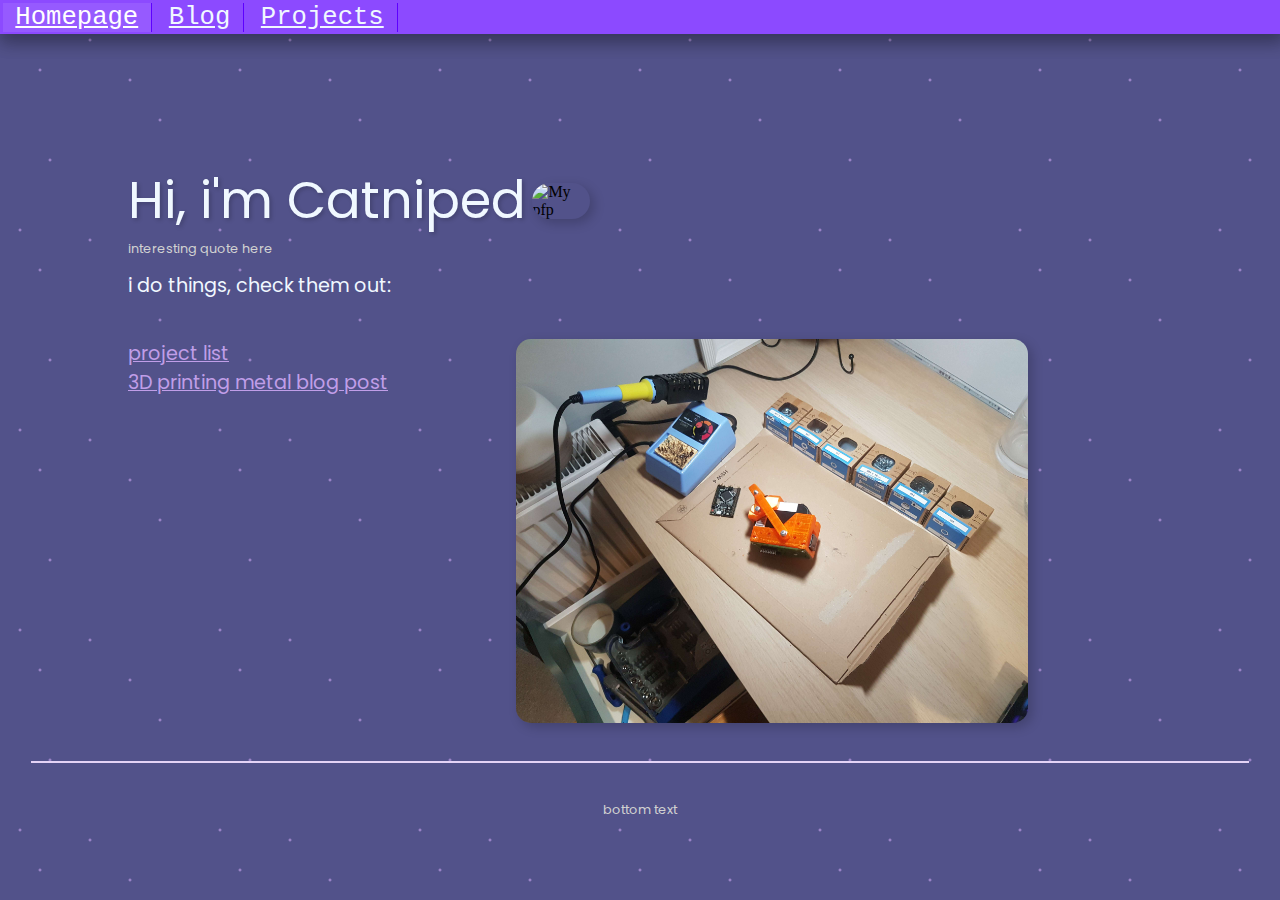
==== index.html @ d763e4e3 "fucked the spacing up" ====
<!DOCTYPE html>
<html lang="en">
  <head>
    <meta charset="UTF-8" />
    <meta name="viewport" content="width=device-width, initial-scale=1.0" />
    <link rel="stylesheet" type="text/css" href="styles/style.css" />
    <link rel="preconnect" href="https://fonts.googleapis.com">
    <link rel="preconnect" href="https://fonts.gstatic.com" crossorigin>
    <link href="https://fonts.googleapis.com/css2?family=Poppins:wght@800&display=swap" rel="stylesheet">
    <title>Catniped - Home</title>
    <meta content="Catnipeds portfolio" property="og:title" />
    <meta content="my projects, blogs, and other silliness" property="og:description" />
    <meta content="https://ferkokrc5.github.io/" property="og:url" />
    <meta content="#B174F7" data-react-helmet="true" name="theme-color" />
  </head>
  <body class="stars" style="background-color: rgb(82, 82, 138); margin: 0 0 0 0;">

    <div class="navbar">
      <a class="active" href="index.html">Homepage</a>
      <a href="blog.html">Blog</a>
      <a href="projects.html">Projects</a>
    </div>
    
    <div style="display: flex; align-items: center; margin-left: 10%; margin-top: 10%;">
        <p class="title" style="margin-right: 0.5vw; margin-bottom: 0; margin-top: 0;">Hi, i'm Catniped</p>
        <img class="image1" style="margin-bottom: 0;" src="https://cdn.discordapp.com/attachments/1117747399356583989/1129380857132625980/Untitled37_20230625230043.png" alt="My pfp"> 
    </div>
    <p class="subtext" style="margin-left: 10%; margin-top: 0.1svw;">interesting quote here</p>
    <p class="content">i do things, check them out:</p><br>

    <div class="content" style="display: flex;">
    <div><a href="projects.html">project list</a><br>
    <a href="posts/metal-3dp-journey-1.html">3D printing metal blog post</a></div>
    <img class="image3" src="posts/hp45_assembled.jpg">
    </div>

    <hr class="divider1">
    <center>
        <p class="subtext">bottom text</p>
    </center><br>
  </body>
</html>
---- styles/style.css ----
/* Common styles */

body {
	background-image: 
	  radial-gradient(2px 2px at 20px 30px, rgb(192, 158, 232), rgba(0, 0, 0, 0)),
	  radial-gradient(2px 2px at 40px 70px, rgb(192, 158, 232), rgba(0,0,0,0)),
	  radial-gradient(2px 2px at 50px 160px, rgb(192, 158, 232), rgba(0,0,0,0)),
	  radial-gradient(2px 2px at 90px 40px, rgb(192, 158, 232), rgba(0,0,0,0)),
	  radial-gradient(2px 2px at 130px 80px, rgb(192, 158, 232), rgba(0,0,0,0)),
	  radial-gradient(2px 2px at 160px 120px, rgb(192, 158, 232), rgb(82, 82, 138));
	background-repeat: repeat;
	background-size: 200px 200px;
	overflow-x: hidden;
	position: absolute;
	top: 0;
	bottom: 0;
	left: 0;
	right: 0;
  }

.title {
	-webkit-text-fill-color: aliceblue;
	font-family: Poppins;
	font-size: 4vw;
	text-shadow: 2px 2px 4px rgba(0,0,0,0.2);
}

.subtext {
	-webkit-text-fill-color: rgb(209, 209, 209);
	font-family: Poppins;
	font-size: 1vw;
}

.content {
	-webkit-text-fill-color: aliceblue;
	font-family: Poppins;
	font-size: 1.5vw;
	margin-left: 10%;
	margin-right: 10%;
	margin-top: 0.1svw;
}

a {
	-webkit-text-fill-color: rgb(192, 158, 232);
}

.image1 {
	height: 5%;
	width: 5%;
	border-radius: 550px;
	box-shadow: 4px 4px 12px rgba(0,0,0,0.2);
}

.image2 {
	height: 50vw;
	border-radius: 12px;
	box-shadow: 4px 4px 12px rgba(0,0,0,0.2);
	object-fit: contain;
}

.image3 {
	height: 30vw;
	border-radius: 15px;
	box-shadow: 4px 4px 12px rgba(0,0,0,0.2);
	object-fit: contain;
	margin-left: 10vw;
}

.divider1 {
	margin-top: 3svw;
	margin-bottom: 3svw;
	border-color: rgb(228, 211, 246);
	border-style: solid;
	width: 95%;
}

/* Top navbar styles */

#header:before {
	background-color: rgb(163, 105, 220);
}

.navbar {
	width: 100%;
	background-color: rgb(140, 74, 255);
	padding: 0.2vw;
	box-shadow:0 10px 16px 0 rgba(0,0,0,0.2),0 6px 20px 0 rgba(0,0,0,0.19); 
}

.navbar a {
	font-family: Monospace;
	font-size: 2vw;
	-webkit-text-fill-color: aliceblue;
	border-style: solid;
	border-width: 0 0.1vw 0 0 ;
	border-color: rgb(93, 0, 255);
	padding-right: 1vw;
	padding-left: 1vw;
}

.navbar a.active {
	background-color: rgb(150, 90, 255);
	-webkit-text-fill-color: rgb(255, 255, 255);
}

.navbar a:hover {
	-webkit-text-fill-color: rgb(255, 255, 255);
	background-color: rgb(150, 90, 255);
}

/* Post container styles */

.post-container {
    width:50%;
	margin:0.1vw;
	padding-left: 1vw;
	padding-top: 0.5vw;
	box-sizing: border-box;

    background: rgb(63, 5, 188);
	border-style: solid;
	border-color: rgb(106, 108, 249);
	border-radius: 2vw;
	box-shadow:0 10px 16px 0 rgba(0,0,0,0.2),0 6px 20px 0 rgba(0,0,0,0.19); 

	display: block;
	margin-left: auto;
	margin-right: auto;

	cursor: pointer;
}

.post-container #title {
	-webkit-text-fill-color: aliceblue;
	font-size: 2vw;
	font-family: Poppins;
 	margin: 0.1vw;
}

.post-container #content {
	-webkit-text-fill-color: rgb(209, 209, 209);
	font-size: 1vw;
	font-family: Poppins;
	margin: 0.1vw;
}
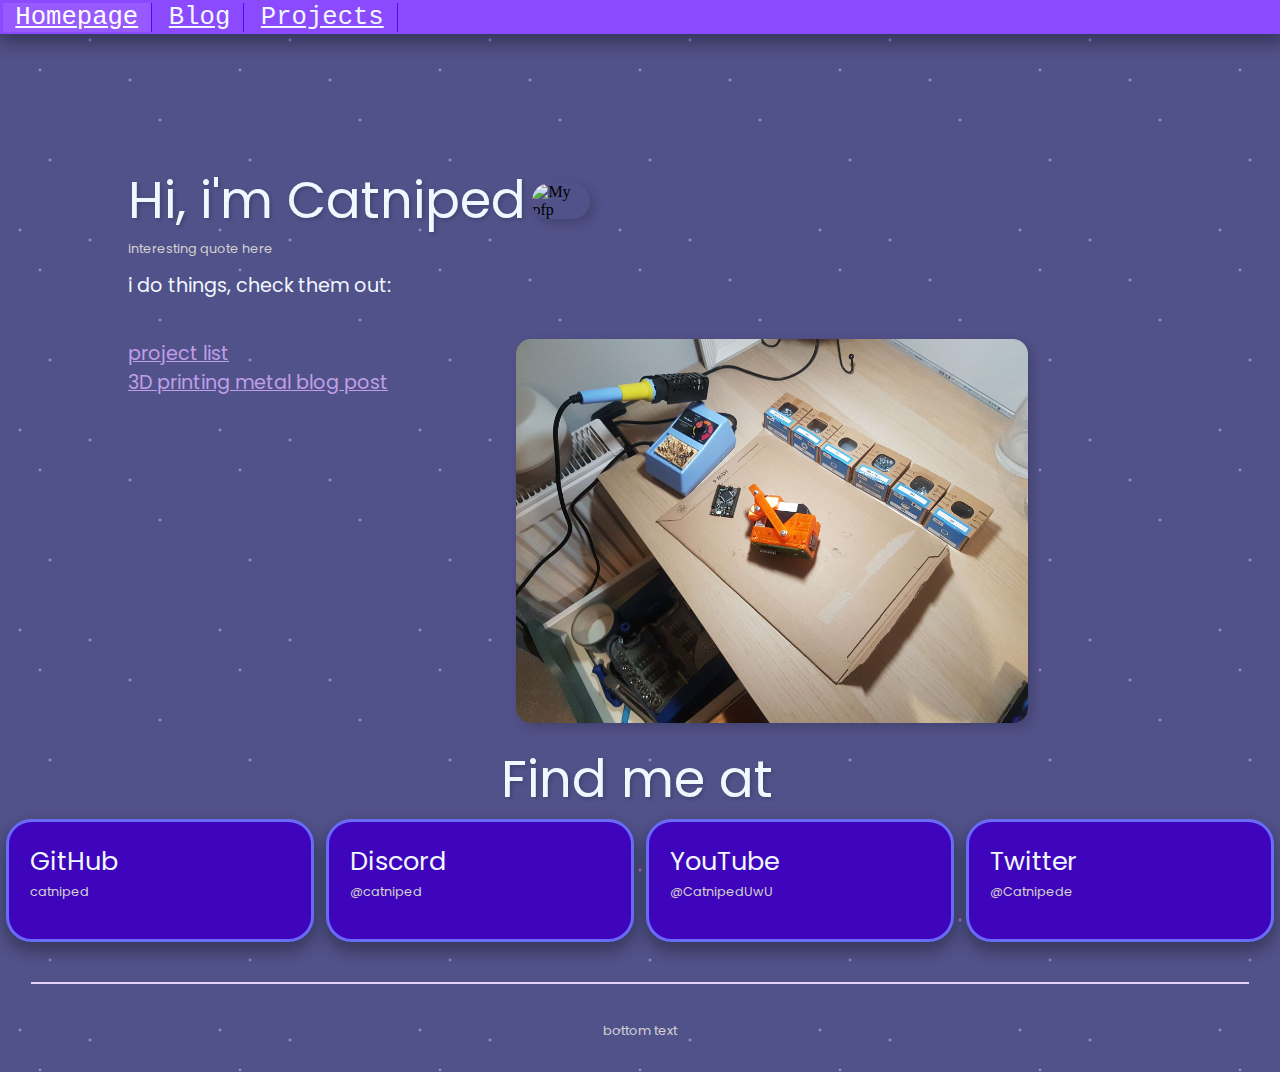
==== commit 2d03fc71: "media and fonts and stuff" ====
--- a/index.html
+++ b/index.html
@@ -6,12 +6,13 @@
     <link rel="stylesheet" type="text/css" href="styles/style.css" />
     <link rel="preconnect" href="https://fonts.googleapis.com">
     <link rel="preconnect" href="https://fonts.gstatic.com" crossorigin>
-    <link href="https://fonts.googleapis.com/css2?family=Poppins:wght@800&display=swap" rel="stylesheet">
+    <link href="https://fonts.googleapis.com/css2?family=Poppins:wght@800&family=Space+Mono&display=swap" rel="stylesheet">
     <title>Catniped - Home</title>
     <meta content="Catnipeds portfolio" property="og:title" />
     <meta content="my projects, blogs, and other silliness" property="og:description" />
     <meta content="https://ferkokrc5.github.io/" property="og:url" />
     <meta content="#B174F7" data-react-helmet="true" name="theme-color" />
+    <link rel="icon" type="image/x-icon" href="favicon.ico">
   </head>
   <body class="stars" style="background-color: rgb(82, 82, 138); margin: 0 0 0 0;">
 
@@ -32,6 +33,28 @@
     <div><a href="projects.html">project list</a><br>
     <a href="posts/metal-3dp-journey-1.html">3D printing metal blog post</a></div>
     <img class="image3" src="posts/hp45_assembled.jpg">
+    </div><br>
+
+    <center><p class="title" style="margin-right: 0.5vw; margin-bottom: 0; margin-top: 0;">Find me at</p></center>
+
+    <div style="display: flex;">
+
+      <div onclick="location.href='https://github.com/Catniped';" onmouseover="this.style.boxShadow = '0 10px 36px 0 rgba(0,0,0,0.2),0 6px 40px 0 rgba(0,0,0,0.19)';" onmouseout="this.style.boxShadow = '0 10px 16px 0 rgba(0,0,0,0.2),0 6px 20px 0 rgba(0,0,0,0.19)';" class="post-container" style="margin-right: 0.5vw; margin-left:0.5vw; padding: 1.5vw;">
+        <p id="title">GitHub</p><p id="content">catniped</p>
+      </div>
+
+      <div onclick="location.href='https://discord.gg/ERqXS6tCSv';" onmouseover="this.style.boxShadow = '0 10px 36px 0 rgba(0,0,0,0.2),0 6px 40px 0 rgba(0,0,0,0.19)';" onmouseout="this.style.boxShadow = '0 10px 16px 0 rgba(0,0,0,0.2),0 6px 20px 0 rgba(0,0,0,0.19)';" class="post-container" style="margin-right: 0.5vw; margin-left:0.5vw; padding: 1.5vw;">
+        <p id="title">Discord</p><p id="content">@catniped</p><br>
+      </div>
+
+      <div onclick="location.href='https://www.youtube.com/channel/UCFNl9zLB8cc10WgescXyoWg';" onmouseover="this.style.boxShadow = '0 10px 36px 0 rgba(0,0,0,0.2),0 6px 40px 0 rgba(0,0,0,0.19)';" onmouseout="this.style.boxShadow = '0 10px 16px 0 rgba(0,0,0,0.2),0 6px 20px 0 rgba(0,0,0,0.19)';" class="post-container" style="margin-right: 0.5vw; margin-left:0.5vw; padding: 1.5vw;">
+        <p id="title">YouTube</p><p id="content">@CatnipedUwU</p><br>
+      </div>
+
+      <div onclick="location.href='https://twitter.com/Catnipede';" onmouseover="this.style.boxShadow = '0 10px 36px 0 rgba(0,0,0,0.2),0 6px 40px 0 rgba(0,0,0,0.19)';" onmouseout="this.style.boxShadow = '0 10px 16px 0 rgba(0,0,0,0.2),0 6px 20px 0 rgba(0,0,0,0.19)';" class="post-container" style="margin-right: 0.5vw; margin-left:0.5vw; padding: 1.5vw;">
+        <p id="title">Twitter</p><p id="content">@Catnipede</p><br>
+      </div>
+
     </div>
 
     <hr class="divider1">
--- a/styles/style.css
+++ b/styles/style.css
@@ -64,6 +64,14 @@
 	box-shadow: 4px 4px 12px rgba(0,0,0,0.2);
 	object-fit: contain;
 	margin-left: 10vw;
+}
+
+.image4 {
+	align-items: center;
+	width: 15vw;
+
+	margin-top: 1vw;
+	object-fit: contain;
 }
 
 .divider1 {
@@ -142,4 +150,4 @@
 	font-size: 1vw;
 	font-family: Poppins;
 	margin: 0.1vw;
-}+}
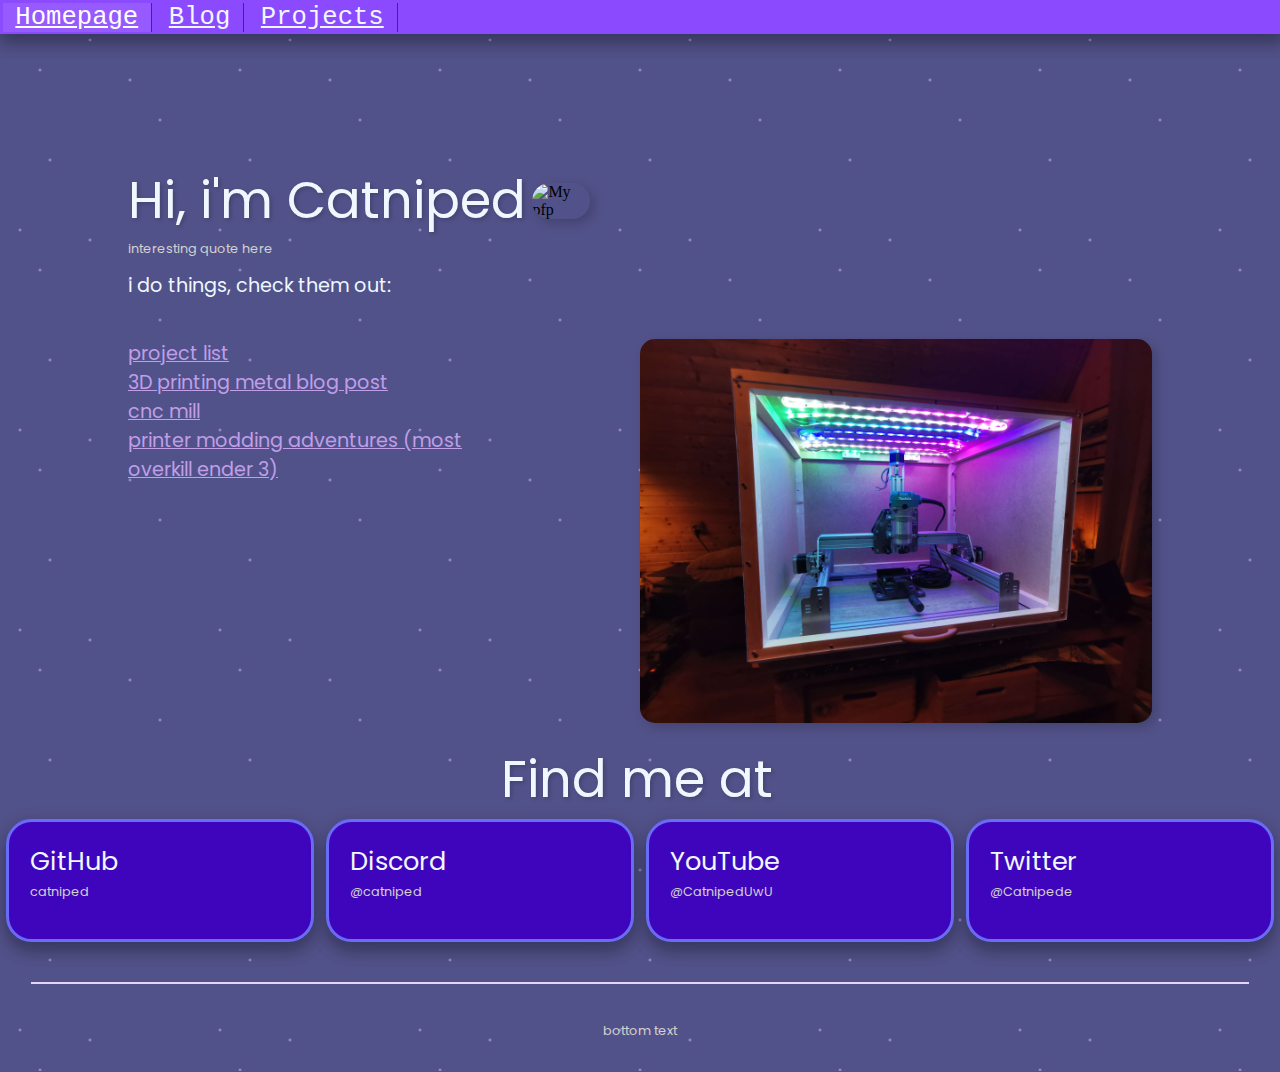
==== commit 57f6f249: "aa" ====
--- a/index.html
+++ b/index.html
@@ -31,8 +31,10 @@
 
     <div class="content" style="display: flex;">
     <div><a href="projects.html">project list</a><br>
-    <a href="posts/metal-3dp-journey-1.html">3D printing metal blog post</a></div>
-    <img class="image3" src="posts/hp45_assembled.jpg">
+    <a href="posts/metal-3dp-journey-1.html">3D printing metal blog post</a><br>
+    <a href="posts/rapidproto.html">cnc mill</a><br>
+    <a href="posts/ender3.html">printer modding adventures (most overkill ender 3)</a></div>
+    <img class="image3" src="posts/cncmill1.jpg">
     </div><br>
 
     <center><p class="title" style="margin-right: 0.5vw; margin-bottom: 0; margin-top: 0;">Find me at</p></center>
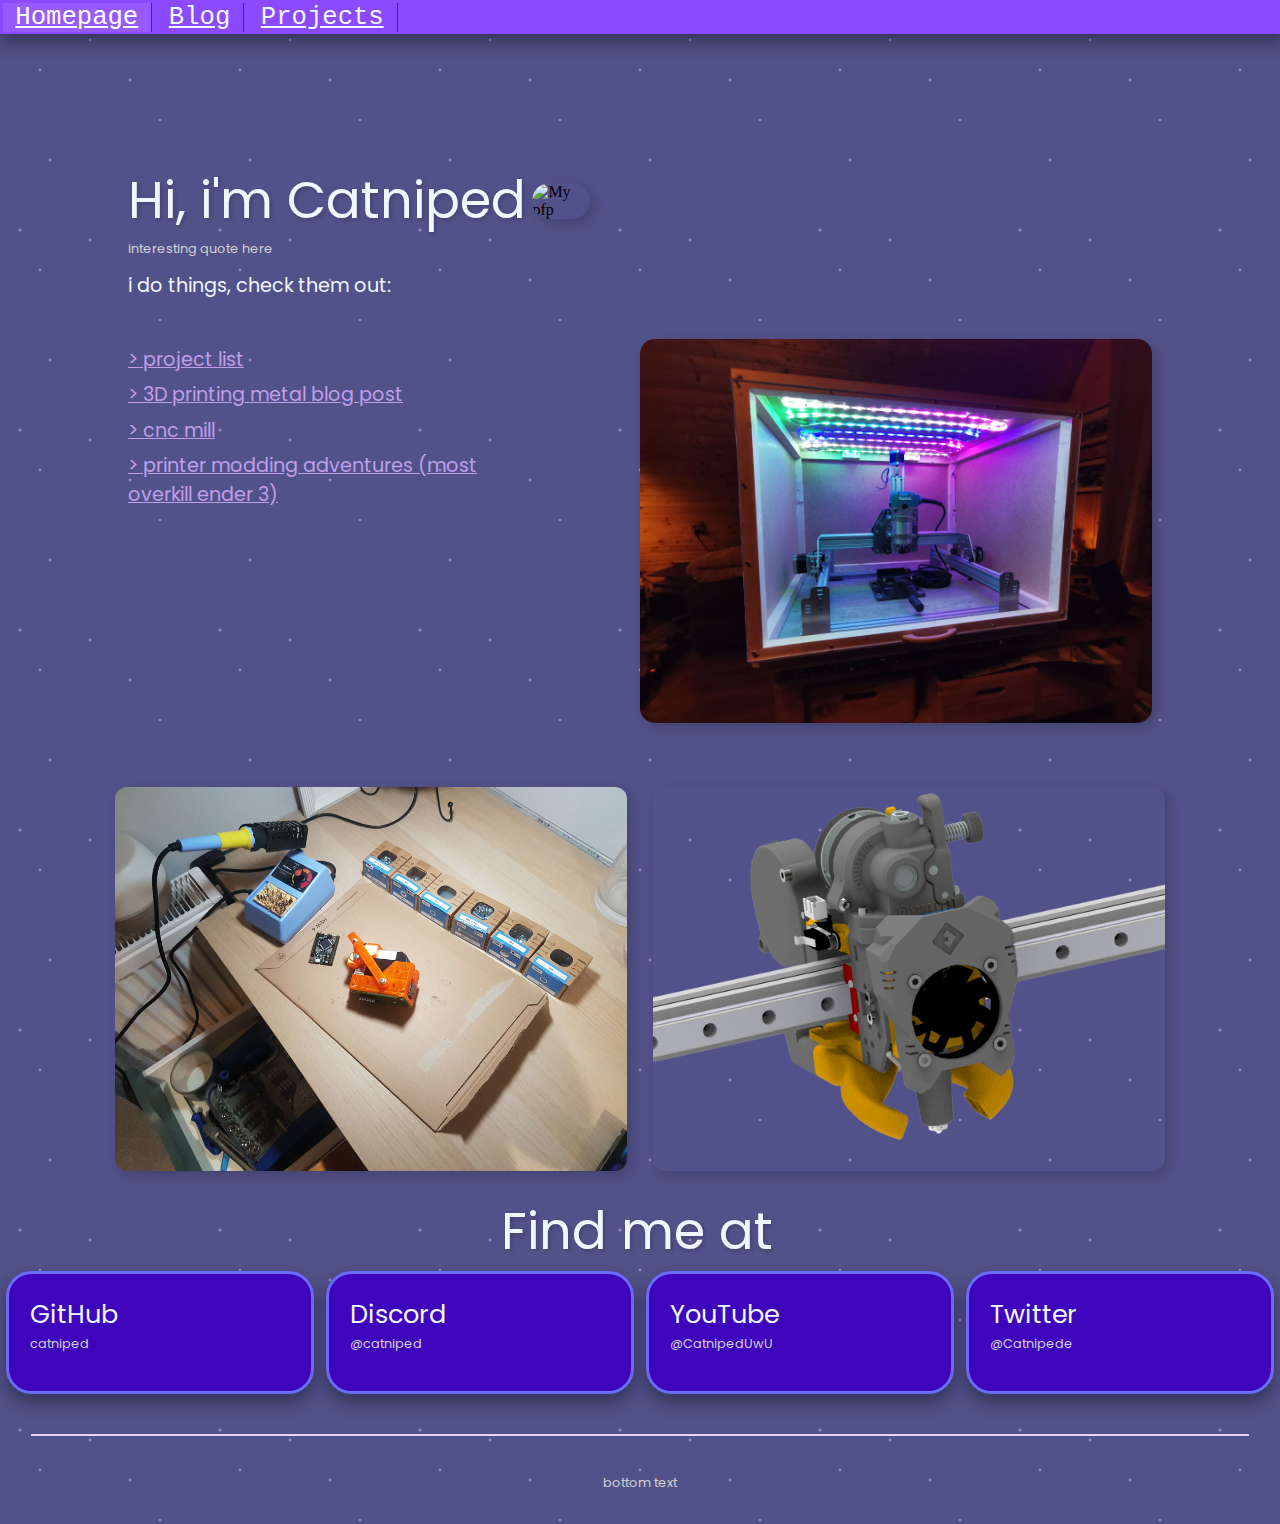
==== commit 6d63653b: "b" ====
--- a/index.html
+++ b/index.html
@@ -10,7 +10,7 @@
     <title>Catniped - Home</title>
     <meta content="Catnipeds portfolio" property="og:title" />
     <meta content="my projects, blogs, and other silliness" property="og:description" />
-    <meta content="https://ferkokrc5.github.io/" property="og:url" />
+    <meta content="https://catniped.xyz/" property="og:url" />
     <meta content="#B174F7" data-react-helmet="true" name="theme-color" />
     <link rel="icon" type="image/x-icon" href="favicon.ico">
   </head>
@@ -30,12 +30,20 @@
     <p class="content">i do things, check them out:</p><br>
 
     <div class="content" style="display: flex;">
-    <div><a href="projects.html">project list</a><br>
-    <a href="posts/metal-3dp-journey-1.html">3D printing metal blog post</a><br>
-    <a href="posts/rapidproto.html">cnc mill</a><br>
-    <a href="posts/ender3.html">printer modding adventures (most overkill ender 3)</a></div>
-    <img class="image3" src="posts/cncmill1.jpg">
+    <div class="links"><a href="projects.html">> project list</a><br>
+    <a href="posts/metal-3dp-journey-1.html">> 3D printing metal blog post</a><br>
+    <a href="posts/rapidproto.html">> cnc mill</a><br>
+    <a href="posts/ender3.html">> printer modding adventures (most overkill ender 3)</a></div>
+    <a href="posts/rapidproto.html"><img class="image3" src="posts/cncmill1.jpg"></a>
     </div><br>
+    
+    <div style="display: flex; align-items: center; justify-content: center;">
+
+      <a href="posts/metal-3dp-journey-1.html"><img class="image5" src="posts/hp45_assembled.jpg"></a>
+      <a href="posts/ender3.html"><img class="image5" src="posts/printhead2.png"></a>
+    </div>
+
+    <br>
 
     <center><p class="title" style="margin-right: 0.5vw; margin-bottom: 0; margin-top: 0;">Find me at</p></center>
 
--- a/styles/style.css
+++ b/styles/style.css
@@ -52,7 +52,7 @@
 }
 
 .image2 {
-	height: 50vw;
+	height: 30vw;
 	border-radius: 12px;
 	box-shadow: 4px 4px 12px rgba(0,0,0,0.2);
 	object-fit: contain;
@@ -74,12 +74,27 @@
 	object-fit: contain;
 }
 
+.image5 {
+	width: 40vw;
+	margin-left: 1vw;
+	margin-right: 1vw;
+	margin-top: 3vw;
+	border-radius: 12px;
+	box-shadow: 4px 4px 12px rgba(0,0,0,0.2);
+	object-fit: contain;
+}
+
 .divider1 {
 	margin-top: 3svw;
 	margin-bottom: 3svw;
 	border-color: rgb(228, 211, 246);
 	border-style: solid;
 	width: 95%;
+}
+
+.links a {
+	display: inline-block;
+	margin-top: 0.5vw
 }
 
 /* Top navbar styles */
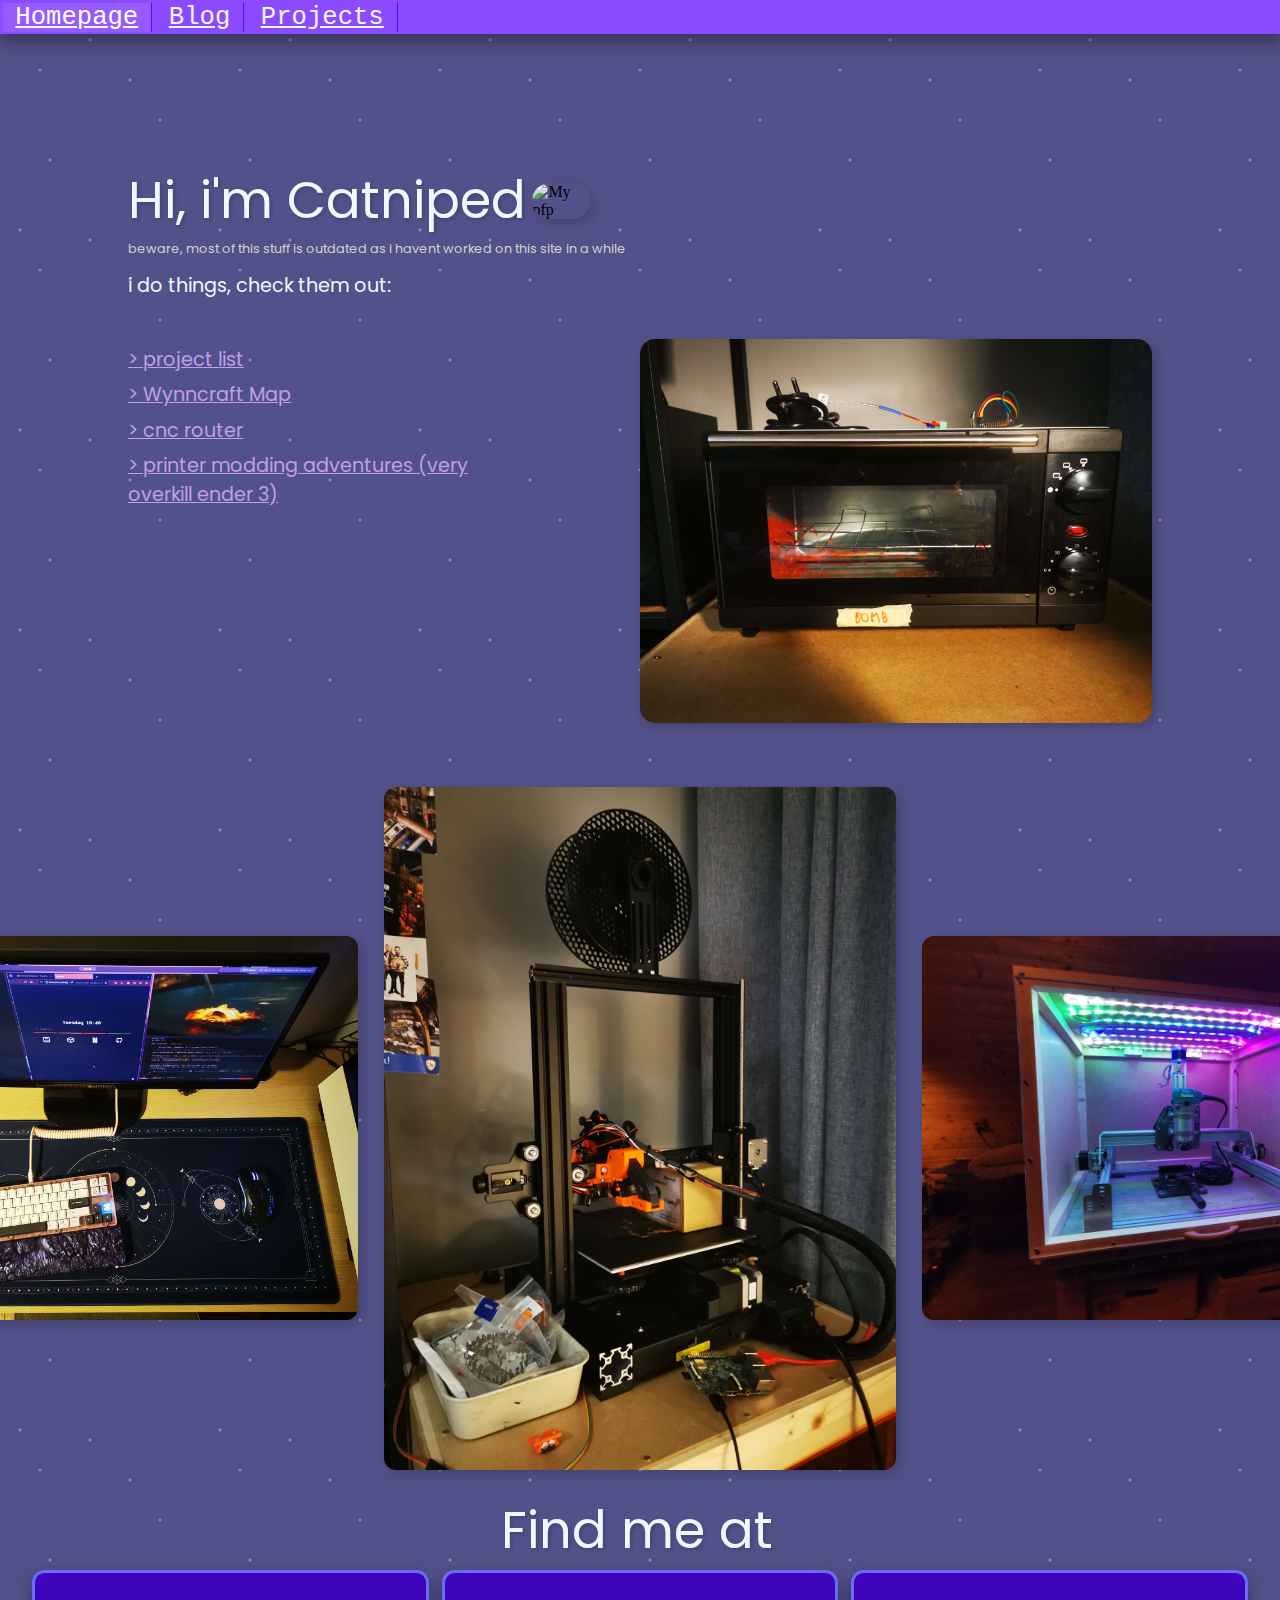
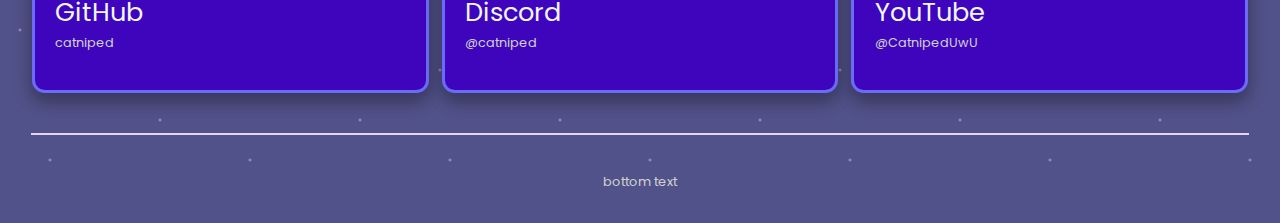
==== commit a71900a2: "updates" ====
--- a/index.html
+++ b/index.html
@@ -11,6 +11,7 @@
     <meta content="Catnipeds portfolio" property="og:title" />
     <meta content="my projects, blogs, and other silliness" property="og:description" />
     <meta content="https://catniped.xyz/" property="og:url" />
+    <meta content="https://catniped.xyz/posts/cncmill1.jpg" property="og:image" />
     <meta content="#B174F7" data-react-helmet="true" name="theme-color" />
     <link rel="icon" type="image/x-icon" href="favicon.ico">
   </head>
@@ -24,45 +25,42 @@
     
     <div style="display: flex; align-items: center; margin-left: 10%; margin-top: 10%;">
         <p class="title" style="margin-right: 0.5vw; margin-bottom: 0; margin-top: 0;">Hi, i'm Catniped</p>
-        <img class="image1" style="margin-bottom: 0;" src="https://cdn.discordapp.com/attachments/1117747399356583989/1129380857132625980/Untitled37_20230625230043.png" alt="My pfp"> 
+        <img class="image1" style="margin-bottom: 0;" src="https://cdn.discordapp.com/avatars/365909768306688000/e3db77db5adcc44de8a431ad9707462f.webp?size=128" alt="My pfp"> 
     </div>
-    <p class="subtext" style="margin-left: 10%; margin-top: 0.1svw;">interesting quote here</p>
+    <p class="subtext" style="margin-left: 10%; margin-top: 0.1svw;">beware, most of this stuff is outdated as i havent worked on this site in a while</p>
     <p class="content">i do things, check them out:</p><br>
 
     <div class="content" style="display: flex;">
     <div class="links"><a href="projects.html">> project list</a><br>
-    <a href="posts/metal-3dp-journey-1.html">> 3D printing metal blog post</a><br>
-    <a href="posts/rapidproto.html">> cnc mill</a><br>
-    <a href="posts/ender3.html">> printer modding adventures (most overkill ender 3)</a></div>
-    <a href="posts/rapidproto.html"><img class="image3" src="posts/cncmill1.jpg"></a>
+    <a href="https://catniped.xyz/wynnmap/">> Wynncraft Map</a><br>
+    <a href="posts/rapidproto.html">> cnc router</a><br>
+    <a href="posts/ender3.html">> printer modding adventures (very overkill ender 3)</a></div>
+    <a href=""><img class="image3" src="assets/bomb2.jpg"></a>
     </div><br>
     
     <div style="display: flex; align-items: center; justify-content: center;">
 
-      <a href="posts/metal-3dp-journey-1.html"><img class="image5" src="posts/hp45_assembled.jpg"></a>
-      <a href="posts/ender3.html"><img class="image5" src="posts/printhead2.png"></a>
+      <a href=""><img class="image5" src="assets/desk1.jpg"></a>
+      <a href="posts/ender3.html"><img class="image5" src="assets/ender3_1.jpg"></a>
+      <a href="posts/rapidproto.html"><img class="image5" src="assets/cncmill1.jpg"></a>
     </div>
 
     <br>
 
     <center><p class="title" style="margin-right: 0.5vw; margin-bottom: 0; margin-top: 0;">Find me at</p></center>
 
-    <div style="display: flex;">
+    <div style="display: flex; margin-left: 2vw; margin-right: 2vw;">
 
       <div onclick="location.href='https://github.com/Catniped';" onmouseover="this.style.boxShadow = '0 10px 36px 0 rgba(0,0,0,0.2),0 6px 40px 0 rgba(0,0,0,0.19)';" onmouseout="this.style.boxShadow = '0 10px 16px 0 rgba(0,0,0,0.2),0 6px 20px 0 rgba(0,0,0,0.19)';" class="post-container" style="margin-right: 0.5vw; margin-left:0.5vw; padding: 1.5vw;">
         <p id="title">GitHub</p><p id="content">catniped</p>
       </div>
 
-      <div onclick="location.href='https://discord.gg/ERqXS6tCSv';" onmouseover="this.style.boxShadow = '0 10px 36px 0 rgba(0,0,0,0.2),0 6px 40px 0 rgba(0,0,0,0.19)';" onmouseout="this.style.boxShadow = '0 10px 16px 0 rgba(0,0,0,0.2),0 6px 20px 0 rgba(0,0,0,0.19)';" class="post-container" style="margin-right: 0.5vw; margin-left:0.5vw; padding: 1.5vw;">
+      <div onclick="location.href='';" onmouseover="this.style.boxShadow = '0 10px 36px 0 rgba(0,0,0,0.2),0 6px 40px 0 rgba(0,0,0,0.19)';" onmouseout="this.style.boxShadow = '0 10px 16px 0 rgba(0,0,0,0.2),0 6px 20px 0 rgba(0,0,0,0.19)';" class="post-container" style="margin-right: 0.5vw; margin-left:0.5vw; padding: 1.5vw;">
         <p id="title">Discord</p><p id="content">@catniped</p><br>
       </div>
 
       <div onclick="location.href='https://www.youtube.com/channel/UCFNl9zLB8cc10WgescXyoWg';" onmouseover="this.style.boxShadow = '0 10px 36px 0 rgba(0,0,0,0.2),0 6px 40px 0 rgba(0,0,0,0.19)';" onmouseout="this.style.boxShadow = '0 10px 16px 0 rgba(0,0,0,0.2),0 6px 20px 0 rgba(0,0,0,0.19)';" class="post-container" style="margin-right: 0.5vw; margin-left:0.5vw; padding: 1.5vw;">
         <p id="title">YouTube</p><p id="content">@CatnipedUwU</p><br>
-      </div>
-
-      <div onclick="location.href='https://twitter.com/Catnipede';" onmouseover="this.style.boxShadow = '0 10px 36px 0 rgba(0,0,0,0.2),0 6px 40px 0 rgba(0,0,0,0.19)';" onmouseout="this.style.boxShadow = '0 10px 16px 0 rgba(0,0,0,0.2),0 6px 20px 0 rgba(0,0,0,0.19)';" class="post-container" style="margin-right: 0.5vw; margin-left:0.5vw; padding: 1.5vw;">
-        <p id="title">Twitter</p><p id="content">@Catnipede</p><br>
       </div>
 
     </div>
@@ -72,4 +70,4 @@
         <p class="subtext">bottom text</p>
     </center><br>
   </body>
-</html>+</html>
--- a/styles/style.css
+++ b/styles/style.css
@@ -143,7 +143,7 @@
     background: rgb(63, 5, 188);
 	border-style: solid;
 	border-color: rgb(106, 108, 249);
-	border-radius: 2vw;
+	border-radius: 1vw;
 	box-shadow:0 10px 16px 0 rgba(0,0,0,0.2),0 6px 20px 0 rgba(0,0,0,0.19); 
 
 	display: block;
@@ -166,3 +166,28 @@
 	font-family: Poppins;
 	margin: 0.1vw;
 }
+
+
+.post-category {
+	-webkit-text-fill-color: rgb(209, 209, 209);
+	font-family: Poppins;
+	font-size: 2vw;
+
+    width:50%;
+	margin:0.1vw;
+	box-sizing: border-box;
+
+	display: block;
+	margin-left: auto;
+	margin-right: auto;
+
+	cursor: pointer;
+}
+
+
+.divider2 {
+	margin-bottom: 1.5svw;
+	border-color: rgb(209, 209, 209);
+	border-style: solid;
+	width: 55%;
+}
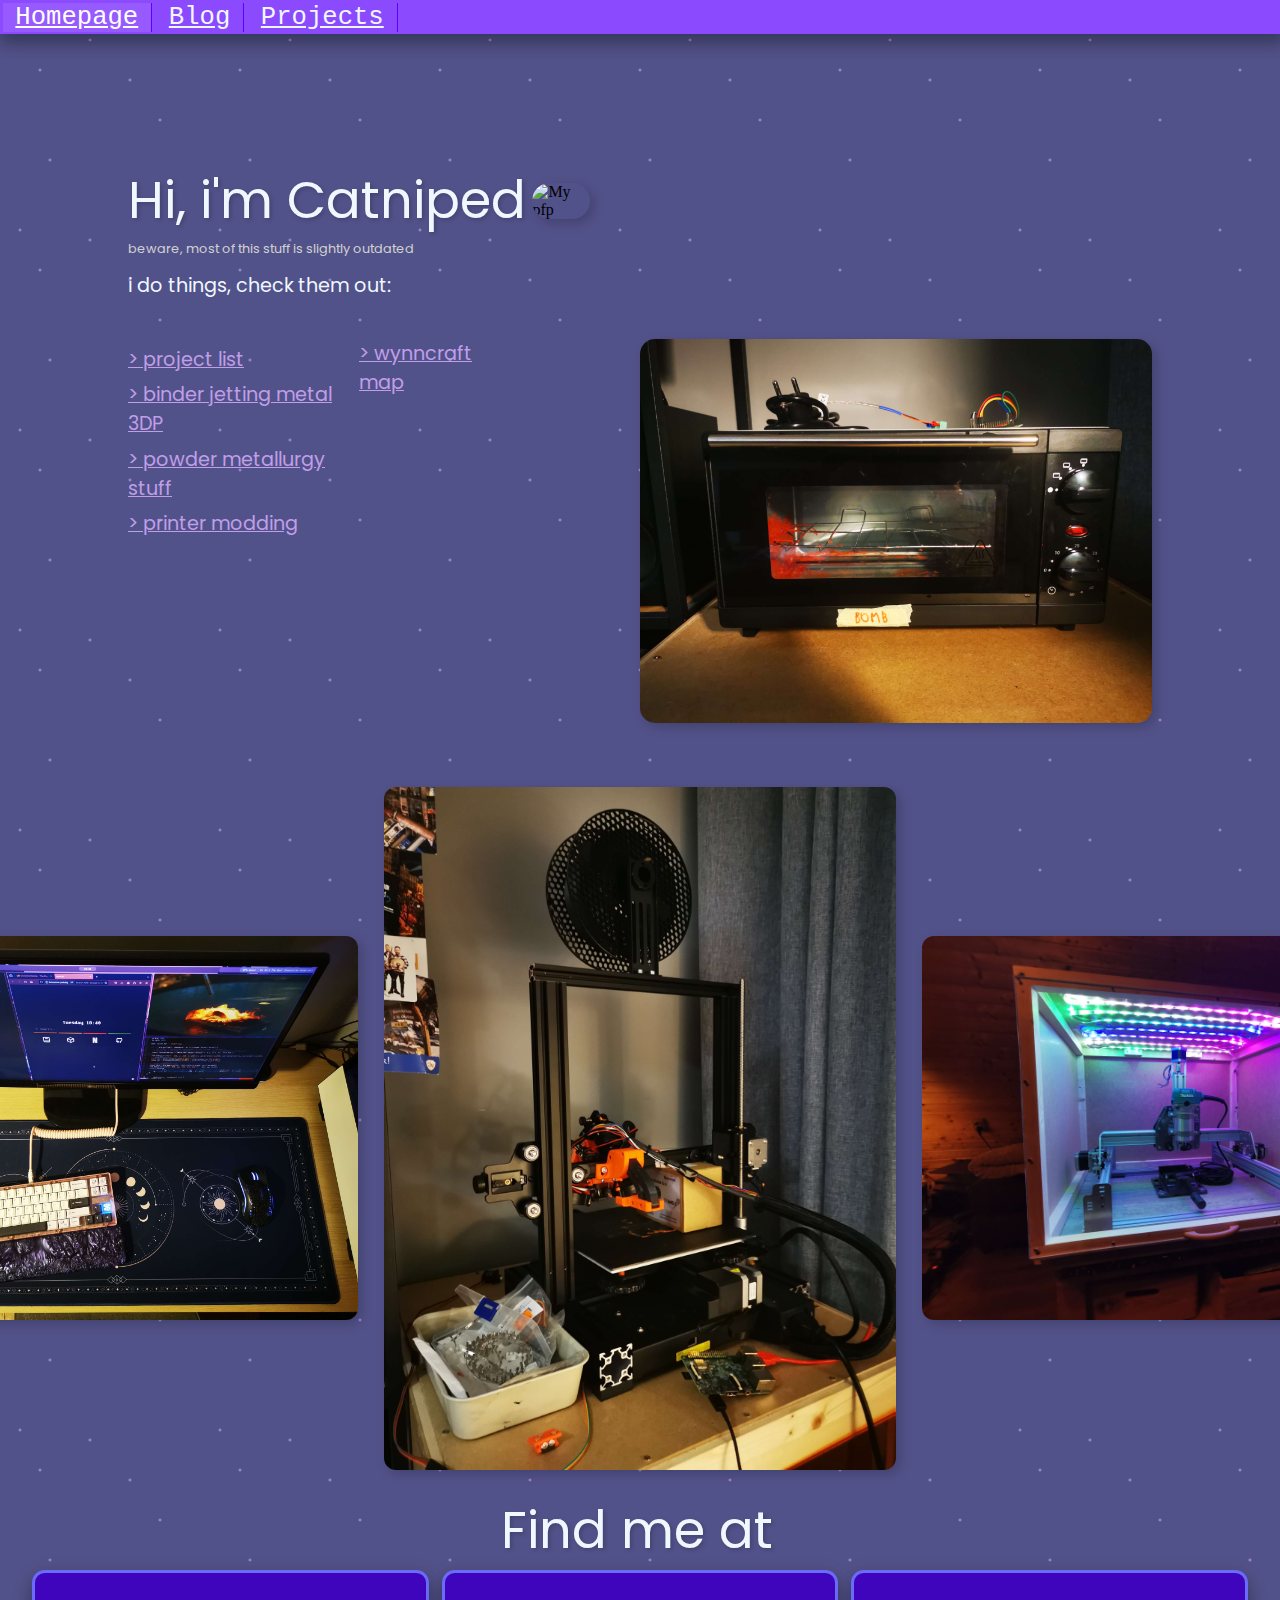
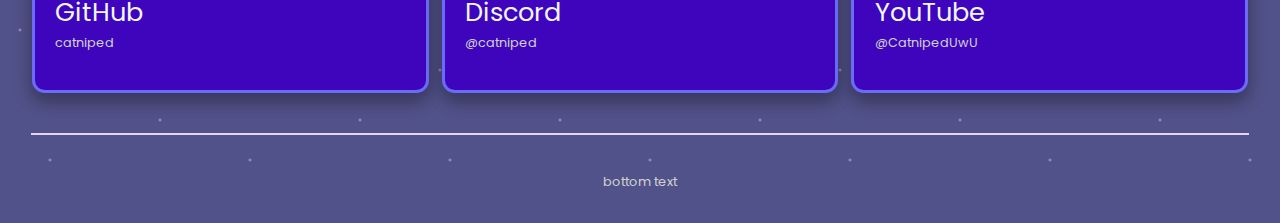
==== commit df1802b0: "workflow update and index" ====
--- a/index.html
+++ b/index.html
@@ -27,14 +27,15 @@
         <p class="title" style="margin-right: 0.5vw; margin-bottom: 0; margin-top: 0;">Hi, i'm Catniped</p>
         <img class="image1" style="margin-bottom: 0;" src="https://cdn.discordapp.com/avatars/365909768306688000/e3db77db5adcc44de8a431ad9707462f.webp?size=128" alt="My pfp"> 
     </div>
-    <p class="subtext" style="margin-left: 10%; margin-top: 0.1svw;">beware, most of this stuff is outdated as i havent worked on this site in a while</p>
+    <p class="subtext" style="margin-left: 10%; margin-top: 0.1svw;">beware, most of this stuff is slightly outdated</p>
     <p class="content">i do things, check them out:</p><br>
 
     <div class="content" style="display: flex;">
     <div class="links"><a href="projects.html">> project list</a><br>
-    <a href="https://catniped.xyz/wynnmap/">> Wynncraft Map</a><br>
-    <a href="posts/rapidproto.html">> cnc router</a><br>
-    <a href="posts/ender3.html">> printer modding adventures (very overkill ender 3)</a></div>
+    <a href="posts/binderjetting.html">> binder jetting metal 3DP</a><br>
+    <a href="posts/metallurgy-devices.html">> powder metallurgy stuff</a><br>
+    <a href="posts/ender3.html">> printer modding</a></div>
+    <a href="https://catniped.xyz/wynnmap/">> wynncraft map</a><br>
     <a href=""><img class="image3" src="assets/bomb2.jpg"></a>
     </div><br>
     
